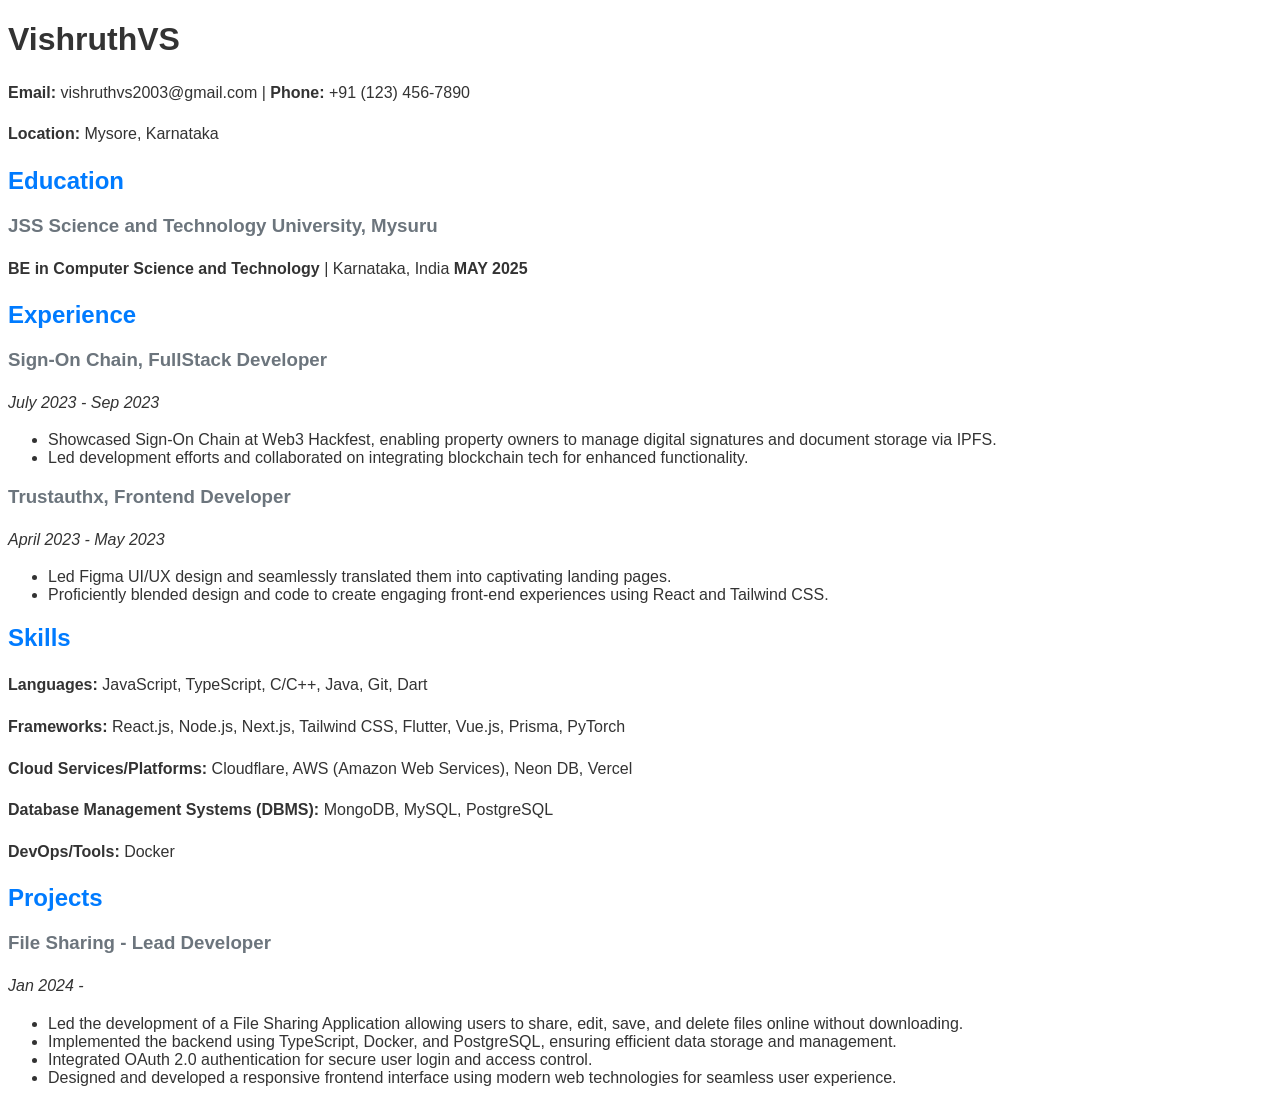
==== 4/index.html @ ee77da70 "Create index.html" ====
<!DOCTYPE html>
<html lang="en">
  <head>
    <meta charset="UTF-8" />
    <meta name="viewport" content="width=device-width, initial-scale=1.0" />
    <title>VishruthVS Resume</title>
    <style>
      body {
        font-family: Arial, sans-serif;
        color: #333;
      }
      h2 {
        color: #007bff;
      }
      h3 {
        color: #6c757d;
      }
      p {
        line-height: 1.6;
      }
      .bold {
        font-weight: bold;
      }
      .italic {
        font-style: italic;
      }
      .section {
        margin-bottom: 20px;
      }
      .skill {
        margin-bottom: 5px;
      }
    </style>
  </head>
  <body>
    <header>
      <h1>VishruthVS</h1>
      <p>
        <strong>Email:</strong> vishruthvs2003@gmail.com |
        <strong>Phone:</strong> +91 (123) 456-7890
      </p>
      <p><strong>Location:</strong> Mysore, Karnataka</p>
    </header>

    <div class="section">
      <h2>Education</h2>
      <h3>JSS Science and Technology University, Mysuru</h3>
      <p>
        <strong>BE in Computer Science and Technology</strong> | Karnataka,
        India <strong>MAY 2025</strong>
      </p>
    </div>

    <div class="section">
      <h2>Experience</h2>

      <h3>Sign-On Chain, FullStack Developer</h3>
      <p class="italic">July 2023 - Sep 2023</p>
      <ul>
        <li>
          Showcased Sign-On Chain at Web3 Hackfest, enabling property owners to
          manage digital signatures and document storage via IPFS.
        </li>
        <li>
          Led development efforts and collaborated on integrating blockchain
          tech for enhanced functionality.
        </li>
      </ul>
      <h3>Trustauthx, Frontend Developer</h3>
      <p class="italic">April 2023 - May 2023</p>
      <ul>
        <li>
          Led Figma UI/UX design and seamlessly translated them into captivating
          landing pages.
        </li>
        <li>
          Proficiently blended design and code to create engaging front-end
          experiences using React and Tailwind CSS.
        </li>
      </ul>
    </div>

    <div class="section">
      <h2>Skills</h2>
      <p>
        <strong>Languages:</strong> JavaScript, TypeScript, C/C++, Java, Git,
        Dart
      </p>
      <p>
        <strong>Frameworks:</strong> React.js, Node.js, Next.js, Tailwind CSS,
        Flutter, Vue.js, Prisma, PyTorch
      </p>
      <p>
        <strong>Cloud Services/Platforms:</strong> Cloudflare, AWS (Amazon Web
        Services), Neon DB, Vercel
      </p>
      <p>
        <strong>Database Management Systems (DBMS):</strong> MongoDB, MySQL,
        PostgreSQL
      </p>
      <p><strong>DevOps/Tools:</strong> Docker</p>
    </div>

    <div class="section">
      <h2>Projects</h2>
      <h3>File Sharing - Lead Developer</h3>
      <p class="italic">Jan 2024 -</p>
      <ul>
        <li>
          Led the development of a File Sharing Application allowing users to
          share, edit, save, and delete files online without downloading.
        </li>
        <li>
          Implemented the backend using TypeScript, Docker, and PostgreSQL,
          ensuring efficient data storage and management.
        </li>
        <li>
          Integrated OAuth 2.0 authentication for secure user login and access
          control.
        </li>
        <li>
          Designed and developed a responsive frontend interface using modern
          web technologies for seamless user experience.
        </li>
      </ul>
    </div>
  </body>
</html>
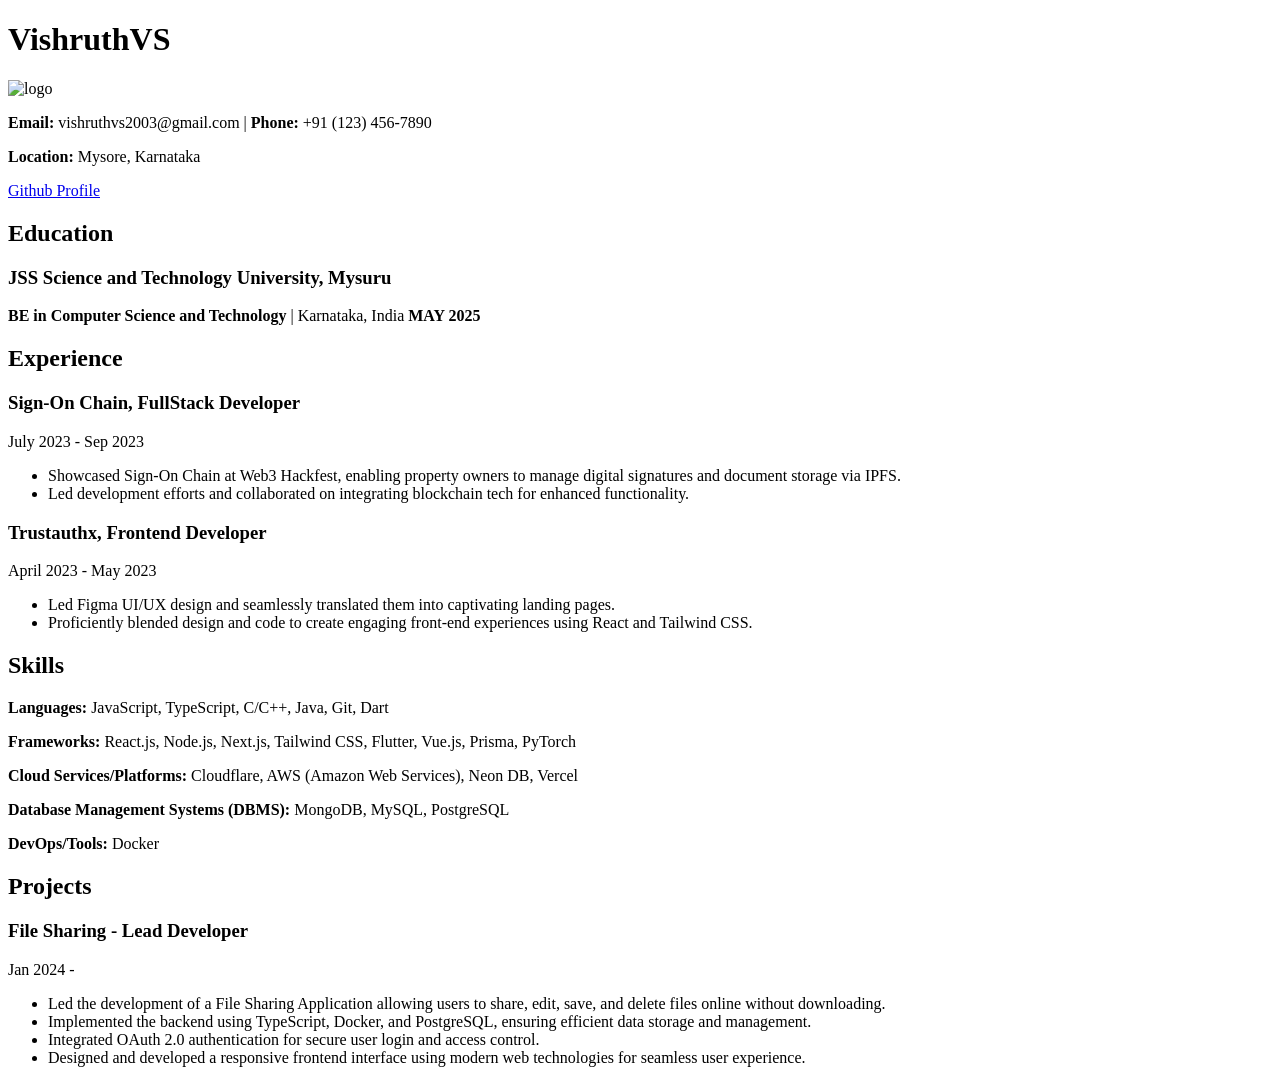
==== commit bbbf58f2: "Update index.html" ====
--- a/4/index.html
+++ b/4/index.html
@@ -4,7 +4,8 @@
     <meta charset="UTF-8" />
     <meta name="viewport" content="width=device-width, initial-scale=1.0" />
     <title>VishruthVS Resume</title>
-    <style>
+   
+    <!-- <style>
       body {
         font-family: Arial, sans-serif;
         color: #333;
@@ -30,16 +31,18 @@
       .skill {
         margin-bottom: 5px;
       }
-    </style>
+    </style> -->
   </head>
   <body>
     <header>
       <h1>VishruthVS</h1>
+      <img src="logo.jpg" width="200" alt="logo">
       <p>
         <strong>Email:</strong> vishruthvs2003@gmail.com |
         <strong>Phone:</strong> +91 (123) 456-7890
       </p>
       <p><strong>Location:</strong> Mysore, Karnataka</p>
+      <a href="https://github.com/VishruthVS" target="_blank" >Github Profile</a>
     </header>
 
     <div class="section">
